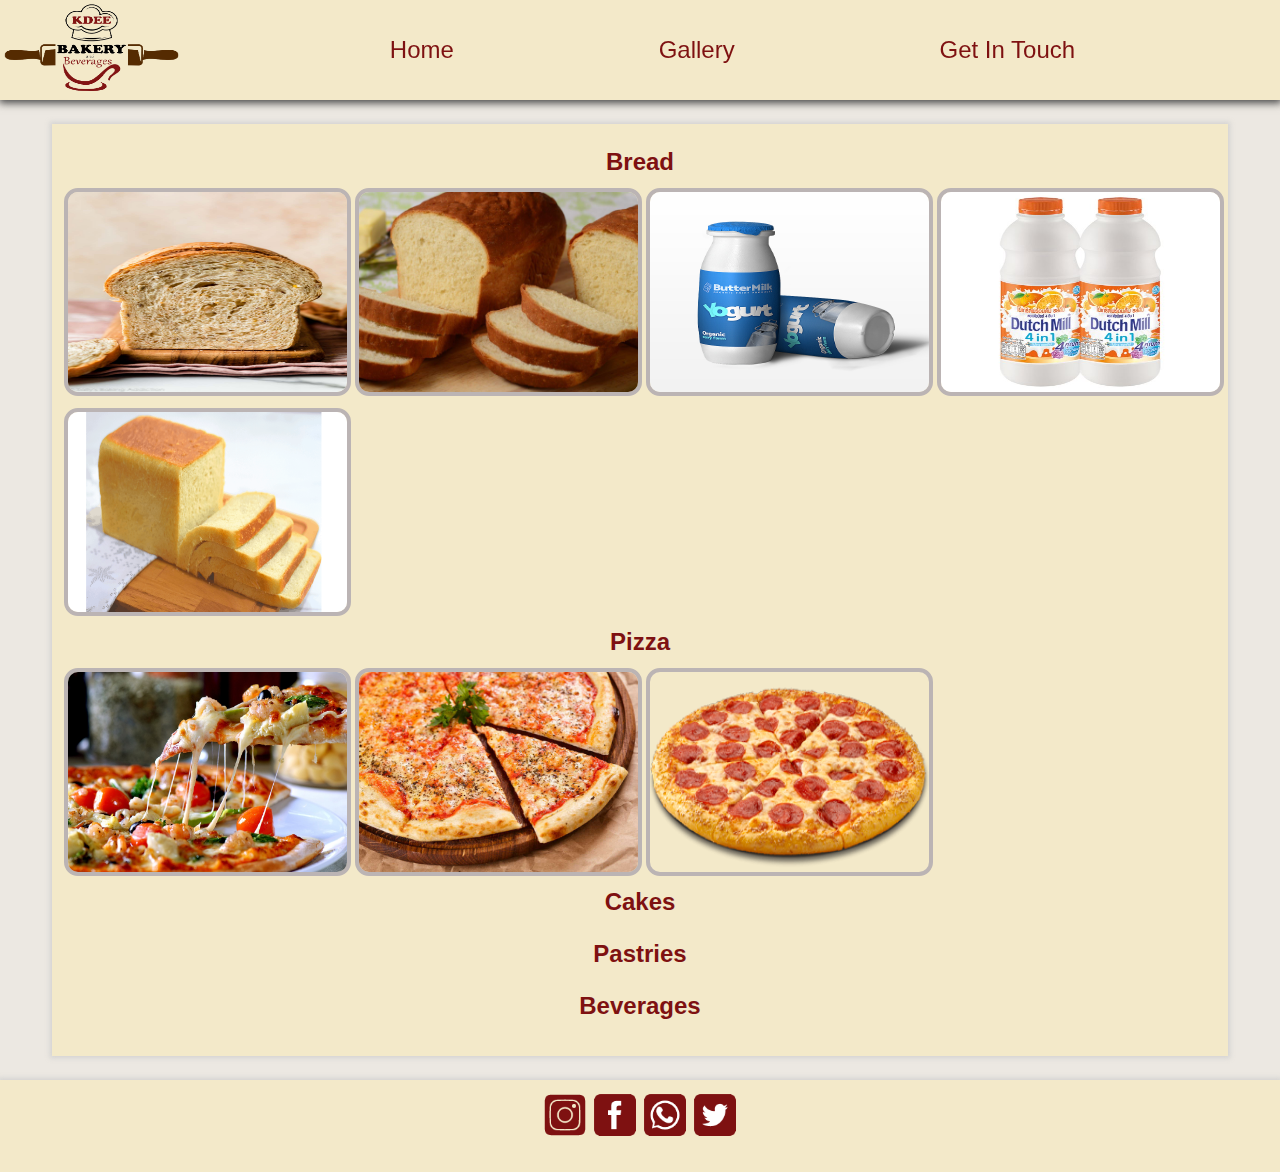
==== gallery.html @ 6b31b79c "Initial commit. This is a websit for KDee Bakery and Beverages" ====
<!DOCTYPE html>
<html lang="en">
<head>
    <meta charset="UTF-8">
    <meta http-equiv="X-UA-Compatible" content="IE=edge">
    <meta name="viewport" content="width=device-width, initial-scale=1.0">
    <meta name="description" content="Looking for the best bread, pizza and beverages in Ghana? We've got you covered, with high quality bread, scrumptious pizza and the sweetest beverages. Great taste is our hallmark!">
    <link rel="stylesheet" href="styles.css">
    <link href="https://fonts.googleapis.com/icon?family=Material+Icons"
      rel="stylesheet">
    <title>KDEE BAKERY & BEVERAGES | Gallery</title>
</head>
<body>
    <header>
    
        <span id="logo">
            <a href="index.html">
                <img src="images/actual_kdee_png-removebg-preview.png" alt="">
            </a>
        </span>
        
        <ul id="menu-items">
            <li>
                <a href="index.html">Home</a>
            </li>
            <li>
                <a href="#">Gallery</a>
            </li>
            <li>
                <a href="get_in_touch.html">Get In Touch</a>
            </li>
        </ul>
        <div id="hamburger-container">
            <button type="button" id="menu-btn" class="hamburger">
                <span class="hamburger-top"></span>
                <span class="hamburger-middle"></span>
                <span class="hamburger-bottom"></span>
            </button>
        </div>
    </header>
    <main>
        <div class="mobile-menu hidden" id="menu">
            <ul id="mobile-menu-items">
                <li>
                    <a href="index.html">Home</a>
                </li>
                <li>
                    <a href="#">Gallery</a>
                </li>
                <li>
                    <a href="get_in_touch.html">Get In Touch</a>
                </li>
            </ul>
        </div>
        <section>
            <h2>Bread</h2>
            <div class="images-container">
                <img src="images/multigrain-bread-loaf-2.jpg" alt="">
                <img src="images/whitesandwichbread.jpg" alt="">
                <img src="images/drinking-yogurt.jpg" alt="">
                <img src="images/yoghurt.jpg" alt="">
                <img src="images/2.png" alt="">
            </div>
        </section>

        <section>
            <h2>Pizza</h2>
            <div class="images-container">
                <img src="images/pizza-5179939_960_720.jpg" alt="">
                <img src="images/pizza.jpg" alt="">
                <img src="images/buildyourownpizza_0.png" alt="">
            </div>
        </section>

        <section>
            <h2>Cakes</h2>
            <div class="images-container">
                <!-- <img src="" alt="">
                <img src="" alt="">
                <img src="" alt="">
                <img src="" alt="">
                <img src="" alt="">   -->
            </div>
        </section>

        <section>
            <h2>Pastries</h2>
            <div class="images-container">
                <!-- <img src="" alt="">
                <img src="" alt="">
                <img src="" alt="">
                <img src="" alt="">
                <img src="" alt="">
                <img src="" alt="">   -->
            </div>
        </section>

        <section>
            <h2>Beverages</h2>
            <div class="images-container">
                <!-- <img src="" alt="">
                <img src="" alt="">
                <img src="" alt="">
                <img src="" alt="">   -->
            </div>
        </section>

        <div id="preview-container">
            <div id="cancel">X</div>
            <div class="slider-btn btn-left btn-round"><</div>
            <div class="slider-btn btn-right btn-round">></div>
            <img id="preview-image" src="images/2.png" alt="">
        </div>
        <script src="gallery.js"></script>
    </main>
    <footer>
        <a href="https://www.instagram.com"><img src="images/instagram_2.png" alt=""></a>
        <a href="https://www.facebook.com"><img src="images/facebook.png" alt=""></a>
        <a href="https://www.whatsapp.com"><img src="images/whatsapp.png" alt=""></a>
        <a href="https://www.twitter.com"><img src="images/twitter.png" alt=""></a>
    </footer>
</body>
</html>
---- styles.css ----
:root{
    --foreground: rgb(243, 233, 201);
    --primary: rgb(126, 17, 17);
}

*{
    margin: 0px 0px;
    color: #222;
    font-family: -apple-system, BlinkMacSystemFont, 'Segoe UI', Roboto, Oxygen, Ubuntu, Cantarell, 'Open Sans', 'Helvetica Neue', sans-serif;
    text-align: center;
}

body{
    background-color: rgb(236, 232, 226);
    /* background-image: url(images/pizza-5179939_960_720.jpg);
    background-repeat: no-repeat;
    background-size: cover; */
}

h2, h3 {
    color: var(--primary);
}

header{ 
    width: 100%;
    display: flex;
    justify-content: space-between;
    box-shadow: 0px 1px 8px 1.5px #444;
    background-color: var(--foreground);
    position: fixed;
    top: 0;
    z-index: 2;
}

#logo {
    width: 180px;
    height: 100px;
    padding: 0px;
    /* background-image: linear-gradient(45deg, rgb(233, 185, 97), pink); */
}

#logo img{
    width: 100%;
    height: 100%;
}

#menu-items{
    flex-grow: 1;
    display: flex;
    list-style-type: none;
    align-items: stretch;
    justify-content: space-evenly;
}

#menu-items li{
    margin-right: 35px;
    /* border: 1px solid red; */
    display: flex;
    align-items: center;
    /* margin: 0 auto;
    padding: inherit 0; */
}

#menu-items li:hover{
    transform: translateY(1px);
    border-bottom: 2px solid var(--primary);
}

a{
    text-decoration: none;
    color: var(--primary);
    font-size: 24px;
}

main{
    text-align: center;
    width: 90%;
    height: 90%;
    margin: 24px auto;
    margin-top: 124px;
    padding-top: 12px;
    padding-bottom: 24px;
    padding-left: 12px;
    padding-right: 12px;
    background-color: var(--foreground);
    box-shadow: 0px 0px 5px 2px rgba(204, 204, 204, 0.801);
}




#welcome{
    width: auto;
    text-align:center;
    background-image: radial-gradient( circle, var(--primary), var(--foreground));
    background-size:cover;
    background-position: center;
    background-repeat: no-repeat;
}

#slider-image{
    width: 80%;
    height: 300px;
    border-radius: 5px;
}

.fade {
    -webkit-animation-name: fade;
    -webkit-animation-duration: 1.5s;
    animation-name: fade;
    animation-duration: 1.5s;
  }
  
  @-webkit-keyframes fade {
    from {opacity: .4}
    to {opacity: 1}
  }
  
  @keyframes fade {
    from {opacity: .4}
    to {opacity: 1}
  }

#slider-container{
    margin-top: 24px;
    position: relative;
}

.slider-btn{
    position: absolute;
    top: 40%;
    padding: 12px 15px;
    background-color: var(--primary);
    color: var(--foreground);
    border-radius: 50%;
    text-align: center;
}

.slider-btn:hover{
    cursor: pointer;
    opacity: 0.8;
}

.btn-right{
    right: 2.2%;
    /* border-radius: 0% 50% 50% 0%; */
}

.btn-left{
    left: 2.2%;
    /* border-radius: 50% 0% 0% 50%; */
}

.btn-round{
    border-radius: 50%;
    text-align: center;
    background-color: rgba(34, 33, 33, 0.884);
}

#cancel{
    left: 0;
    color: red;
    width: 24px;
    font-weight: bold;
    font-size: 24px;
}

#cancel:hover{
    background-color: red;
    color: white;
    cursor: pointer;
}

#products{
    text-align: center;
    margin-top: 24px;
}

h1{
    color: var(--primary);
    text-decoration: underline;
}

section > h2{
    margin-top: 12px;
    margin-bottom: 12px;
}

#products > h2{
    margin-bottom: 12px;
    text-decoration: underline;
}

#products-container{
    /* border: 1px solid blue; */
    display: grid;
    grid-template-columns: 1fr 1fr 1fr 1fr 1fr 1fr;
    grid-gap: 24px;
}

.product-item{
    padding: 2px 12px;
    height: 240px;
    /* border: 1px solid green; */
}




.product-item img{
    width: 100%;
    height: 80%;
    border-radius: 14px;
    box-sizing: border-box;
}

.product-item img:hover{
    border: 2px solid rgb(211, 200, 200);
    opacity: 0.9;
}

footer{
    width: 100%;
    height: 72px;
    display: flex;
    margin: 0 auto;
    padding: 10px 0;
    justify-content: center;
    /* box-shadow: 0px 1px 8px 1.5px #444; */
    box-shadow: 0px 0px 5px 2px rgba(204, 204, 204, 0.801);
    background-color: var(--foreground);
    
}

footer img{
    width: 50px;
    height: 50px;
}


.images-container{
    
    width: 100%;
    display: grid;
    grid-template-columns:  1fr 1fr  1fr 1fr;
    gap: 12px;
}

.images-container img{
    /* width: 150px; */
    width: 100%;
    height: 200px;
    border-radius: 14px;
    border: 4px solid rgb(187, 180, 180);
    overflow: hidden;
    transition: .3s linear;
}

.images-container img:hover{
    cursor: pointer;
    transform: scale(1.05);
}

#preview-container{
    /* border: 1px solid green; */
    position: fixed;
    width: 100vw;
    height: 85vh;
    top: 100px;
    left: 0;
    background-color: rgba(27, 27, 27, 0.644);
    display: none;
    box-shadow: 0px 0px 4px 8px rgba(27, 27, 27, 0.644);
}


#preview-image{
    width: 90%;
    height: 90%;
}


#email-container{
    display: flex;
    justify-content: space-around;
}

#image-container{
    width: 60%;
}

#image-container img{
    width: 100%;
    height: 70vh;
}

#mail-section{
    box-sizing: border-box;
    padding: 5% 5px;
    width: 38%;
    border-left: 1px solid var(--primary);
    color: var(--primary);
    margin-bottom: 3px;
}

#hamburger-container{
    display: none;
    align-items: center;
    padding-right: 12px;
}

.hamburger{
    cursor: pointer;
    width: 24px;
    height: 24px;
    position: relative;
    background: none;
    border: none;
    z-index: 10;
    transition: all 0.25s;
}

.hamburger-top,
.hamburger-middle,
.hamburger-bottom{
    position: absolute;
    top: 0;
    left: 0;
    width: 24px;
    height: 2px;
    background: var(--primary);
    transform: rotate(0);
    transition: all 0.5s;
}

.hamburger-middle{
    transform: translateY(7px);
}

.hamburger-bottom{
    transform: translateY(14px);
}

.open .hamburger-top{
    transform: rotate(45deg) translateY(6px) translateX(6px);
}
.open .hamburger-middle{
    display: none;
}
.open .hamburger-bottom{
    transform: rotate(-45deg) translateY(6px) translateX(-6px);
}

.mobile-menu{
    z-index: 20;
    position: fixed;
    top: 103px;
    right: 0;
    width: 70%;
    height: 100%;
    background: var(--foreground);
    box-shadow: -1px 0px 8px 1.5px #444;
    transition: all 0.3s;
}

#mobile-menu-items{
    height: 50%;
    list-style-type:none;
    display: flex;
    flex-direction: column;
    justify-content: space-evenly;
}

#message{
    width: 250px;
    height: 100px;
}

.hidden{
    box-shadow: none;
    transform: translateX(100%);
}


/* -------------------Store Styles-----------------*/
.product-img{
    
}


/* ------------------------------------------------- */


@media (min-width:961px){

    #products-container{
        grid-template-columns: 1fr 1fr 1fr 1fr 1fr 1fr;
    }

    .product-item:nth-child(1){
        grid-column: span 2 ;
    }
    
    .product-item:nth-child(2){
        grid-column: span 2 ;
    }
    
    .product-item:nth-child(3){
        grid-column: span 2 ;
    }
    
    .product-item:nth-child(4){
        grid-column: 2/ span 2 ;
    }
    
    .product-item:nth-child(5){
        grid-column: 4 / span 2;
    }
    
}


@media (max-width: 1024px){
    body{
        text-align: center;
        padding: 0;
    }

    
    main{
        width: 96.8vw;
        margin: 24px 0;
        margin-top: 120px;
        /* padding: 16px;
        padding-bottom: 24px */
    }

    #products-container{
        /* border: 1px solid blue; */
        display: grid;
        grid-template-columns: repeat(12, 1fr);
        grid-gap: 24px;
    }
    

    .product-item:nth-child(1){
        grid-column: span 6 ;
    }
    
    .product-item:nth-child(2){
        grid-column: span 6 ;
    }
    
    .product-item:nth-child(3){
        grid-column: span 6 ;
    }
    
    .product-item:nth-child(4){
        grid-column: span 6 ;
    }
    
    .product-item:nth-child(5){
        grid-column: 4 / span 6;
    }
    
    .images-container{
        grid-template-columns: 1fr 1fr 1fr;
    }

}




@media (max-width: 768px){
    body{
        max-width:94vw;
        text-align: center;
        padding: 0;
        align-content: center;
    }
    main{
        width: 100%;
        height: 100%;
        margin: 24px 0;
        padding: 11px;
        margin-top: 120px;
    }
    header{
        max-width: 100%;
    }

    #menu-items{
        display: none;
    }

    #hamburger-container{
        display: flex;
    }

    #products-container{
        grid-template-columns: 1fr;
        column-gap: 12px;
    }

    .product-item{
        padding: 2px 4px;
    }

    .product-item img{
        width: 80%;
        height: 64%;
    }

    .product-item:nth-child(1){
        grid-column: span 1 ;
    }
    
    .product-item:nth-child(2){
        grid-column: span 1 ;
    }
    
    .product-item:nth-child(3){
        grid-column: span 1 ;
    }
    
    .product-item:nth-child(4){
        grid-column: span 1 ;
    }
    
    .product-item:nth-child(5){
        grid-column: span 1;
    }

    #email-container{
        height: 100%;
        flex-direction: column;
        align-items: center;
        justify-content: space-around;
    }

    .images-container{
        justify-items: center;
        padding: auto;
        grid-template-columns: 1fr;
    }

    .images-container img{
        width: 80%;
    }

    #image-container{
        width: 80%;
    }

    #image-container img{
        height: 30vh;
    }

    #mail-section{
        width: 50%;
        border: none;
        padding: 5% auto;
    }

    #message{
        width: 42vw;
    }

    footer{
    width: 100%;
    margin: 0;
    padding: 0 11px;
    }


}
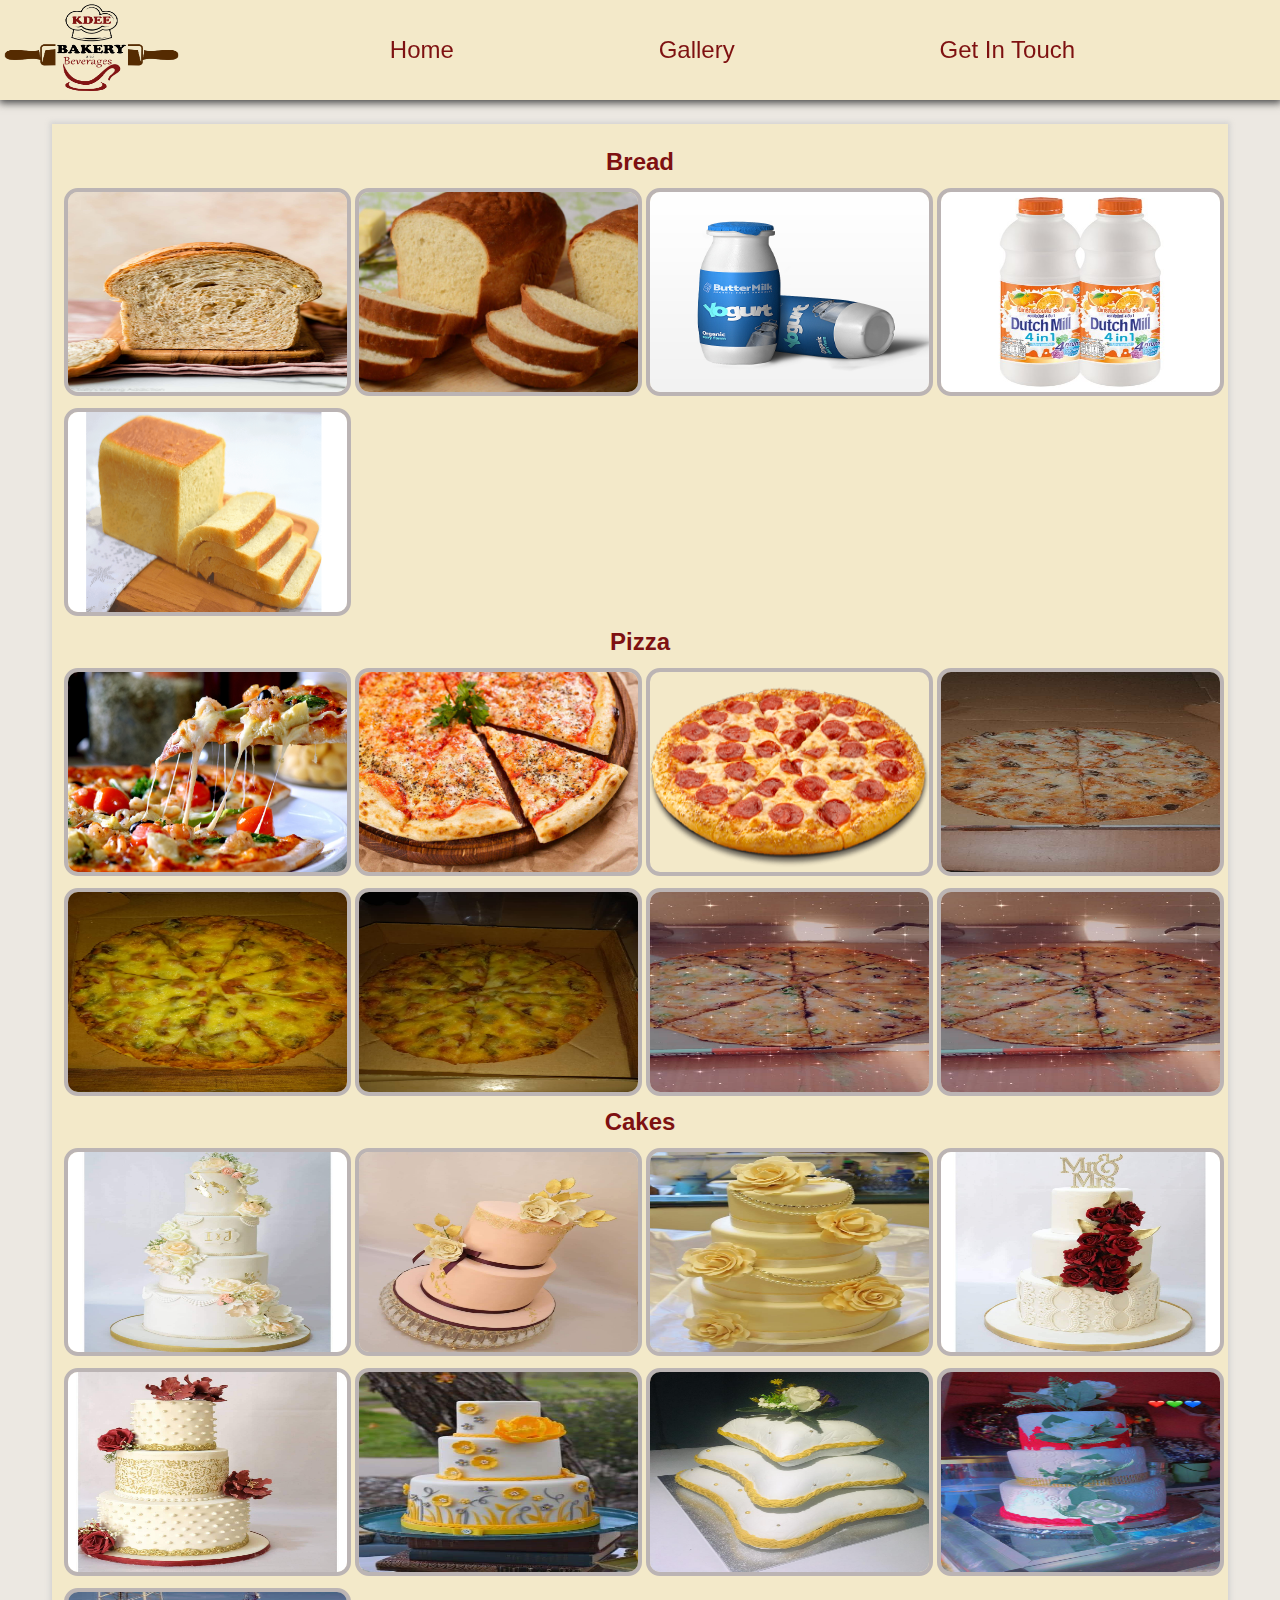
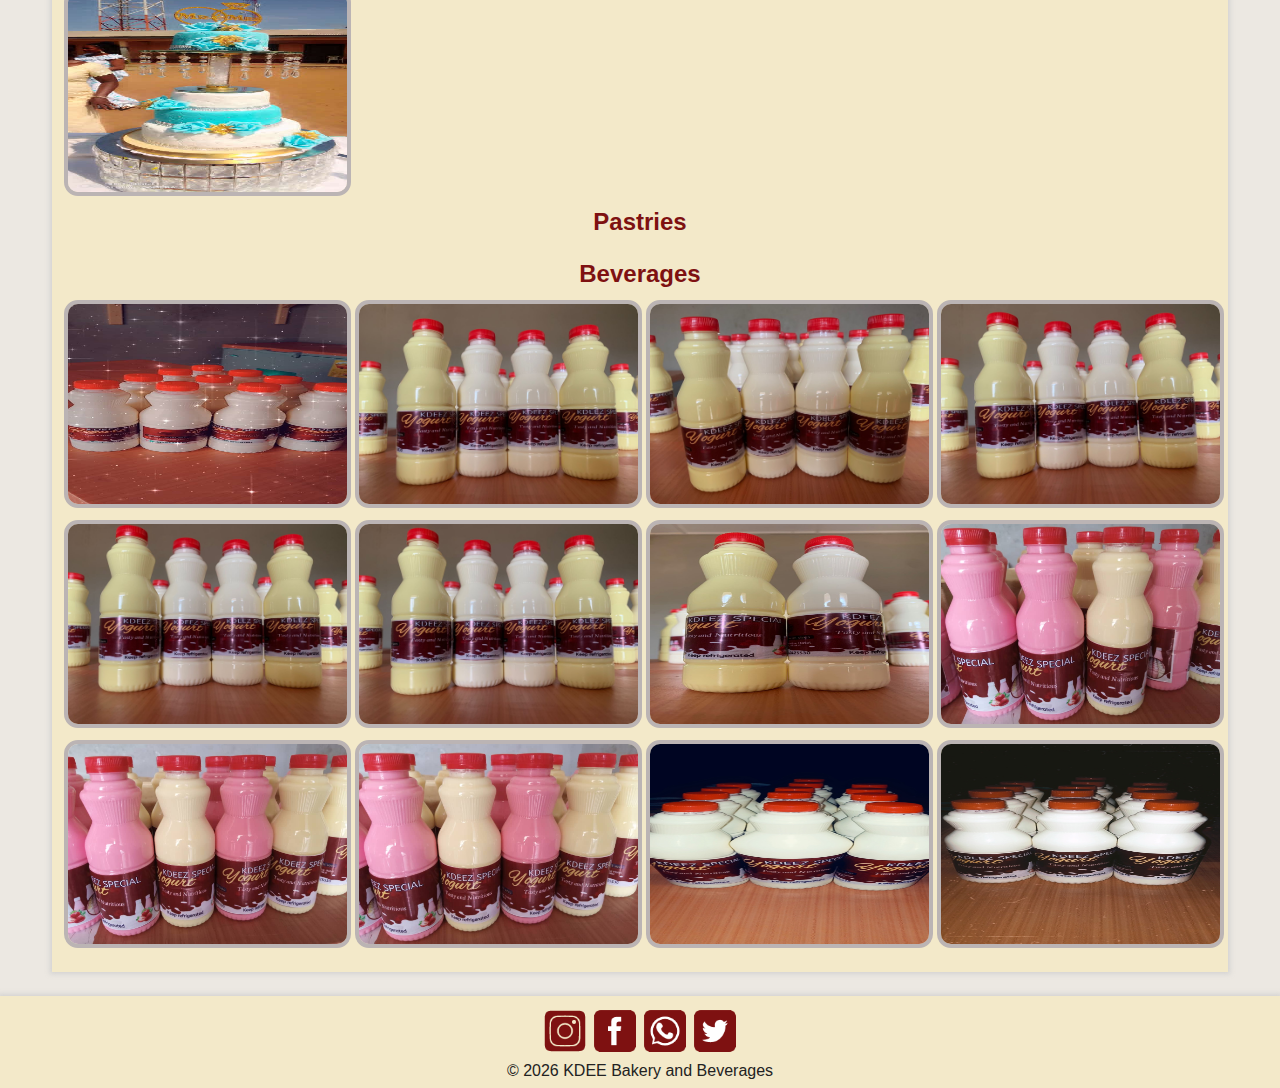
==== commit f41ed4b4: "Added images for the cake, pizza, and beverage sections of the gallery page. Inserted a copyright ta" ====
--- a/gallery.html
+++ b/gallery.html
@@ -5,6 +5,7 @@
     <meta http-equiv="X-UA-Compatible" content="IE=edge">
     <meta name="viewport" content="width=device-width, initial-scale=1.0">
     <meta name="description" content="Looking for the best bread, pizza and beverages in Ghana? We've got you covered, with high quality bread, scrumptious pizza and the sweetest beverages. Great taste is our hallmark!">
+    <link rel="icon" type="image/x-icon" href="images/actual_kdee_png-removebg-preview.png">
     <link rel="stylesheet" href="styles.css">
     <link href="https://fonts.googleapis.com/icon?family=Material+Icons"
       rel="stylesheet">
@@ -54,7 +55,7 @@
         </div>
         <section>
             <h2>Bread</h2>
-            <div class="images-container">
+            <div id="bread" class="images-container">
                 <img src="images/multigrain-bread-loaf-2.jpg" alt="">
                 <img src="images/whitesandwichbread.jpg" alt="">
                 <img src="images/drinking-yogurt.jpg" alt="">
@@ -65,27 +66,37 @@
 
         <section>
             <h2>Pizza</h2>
-            <div class="images-container">
+            <di id="pizza" class="images-container">
                 <img src="images/pizza-5179939_960_720.jpg" alt="">
                 <img src="images/pizza.jpg" alt="">
                 <img src="images/buildyourownpizza_0.png" alt="">
+                <!-- ---------------------------------------------- -->
+                <img src="images/original_images/p1.jpeg" alt="kdee pizza">
+                <img src="images/original_images/p2.jpeg" alt="kdee pizza">
+                <img src="images/original_images/p3.jpeg" alt="kdee pizza">
+                <img src="images/original_images/p4.jpeg" alt="kdee pizza">
+                <img src="images/original_images/p5.jpeg" alt="kdee pizza">
             </div>
         </section>
 
         <section>
             <h2>Cakes</h2>
-            <div class="images-container">
-                <!-- <img src="" alt="">
-                <img src="" alt="">
-                <img src="" alt="">
-                <img src="" alt="">
-                <img src="" alt="">   -->
+            <div id="cakes" class="images-container">
+                <img src="images/original_images/c1.jpeg" alt="kdee cake">
+                <img src="images/original_images/c2.jpeg" alt="kdee cake">
+                <img src="images/original_images/c3.jpeg" alt="kdee cake">
+                <img src="images/original_images/c4.jpeg" alt="kdee cake">
+                <img src="images/original_images/c5.jpeg" alt="kdee cake">
+                <img src="images/original_images/c6.jpeg" alt="kdee cake">
+                <img src="images/original_images/c7.jpeg" alt="kdee cake">
+                <img src="images/original_images/c8.jpeg" alt="kdee cake">
+                <img src="images/original_images/c9.jpeg" alt="kdee cake">  
             </div>
         </section>
 
         <section>
             <h2>Pastries</h2>
-            <div class="images-container">
+            <div id="pastries" class="images-container">
                 <!-- <img src="" alt="">
                 <img src="" alt="">
                 <img src="" alt="">
@@ -97,11 +108,19 @@
 
         <section>
             <h2>Beverages</h2>
-            <div class="images-container">
-                <!-- <img src="" alt="">
-                <img src="" alt="">
-                <img src="" alt="">
-                <img src="" alt="">   -->
+            <div id="beverages" class="images-container">
+                <img src="images/original_images/b1.jpeg" alt="kdee yoghurt">
+                <img src="images/original_images/b2.jpeg" alt="kdee yoghurt">
+                <img src="images/original_images/b3.jpeg" alt="kdee yoghurt">
+                <img src="images/original_images/b4.jpeg" alt="kdee yoghurt">
+                <img src="images/original_images/b5.jpeg" alt="kdee yoghurt">
+                <img src="images/original_images/b6.jpeg" alt="kdee yoghurt">
+                <img src="images/original_images/b7.jpeg" alt="kdee yoghurt">
+                <img src="images/original_images/b8.jpeg" alt="kdee yoghurt">
+                <img src="images/original_images/b9.jpeg" alt="kdee yoghurt">
+                <img src="images/original_images/b10.jpeg" alt="kdee yoghurt">
+                <img src="images/original_images/b11.jpeg" alt="kdee yoghurt">
+                <img src="images/original_images/b12.jpeg" alt="kdee yoghurt">  
             </div>
         </section>
 
@@ -109,15 +128,18 @@
             <div id="cancel">X</div>
             <div class="slider-btn btn-left btn-round"><</div>
             <div class="slider-btn btn-right btn-round">></div>
-            <img id="preview-image" src="images/2.png" alt="">
+            <img id="preview-image" src="" alt="">
         </div>
         <script src="gallery.js"></script>
     </main>
     <footer>
-        <a href="https://www.instagram.com"><img src="images/instagram_2.png" alt=""></a>
-        <a href="https://www.facebook.com"><img src="images/facebook.png" alt=""></a>
-        <a href="https://www.whatsapp.com"><img src="images/whatsapp.png" alt=""></a>
-        <a href="https://www.twitter.com"><img src="images/twitter.png" alt=""></a>
+        <div id="media-links">
+            <a href="https://www.instagram.com"><img src="images/instagram_2.png" alt=""></a>
+            <a href="https://www.facebook.com"><img src="images/facebook.png" alt=""></a>
+            <a href="https://www.whatsapp.com"><img src="images/whatsapp.png" alt=""></a>
+            <a href="https://www.twitter.com"><img src="images/twitter.png" alt=""></a>
+        </div>
+        <div>&copy <span id="copyright-date"></span> KDEE Bakery and Beverages</div>
     </footer>
 </body>
 </html>--- a/styles.css
+++ b/styles.css
@@ -99,7 +99,7 @@
 }
 
 #slider-image{
-    width: 80%;
+    width: 70%;
     height: 300px;
     border-radius: 5px;
 }
@@ -222,10 +222,8 @@
 footer{
     width: 100%;
     height: 72px;
-    display: flex;
     margin: 0 auto;
     padding: 10px 0;
-    justify-content: center;
     /* box-shadow: 0px 1px 8px 1.5px #444; */
     box-shadow: 0px 0px 5px 2px rgba(204, 204, 204, 0.801);
     background-color: var(--foreground);
@@ -235,6 +233,11 @@
 footer img{
     width: 50px;
     height: 50px;
+}
+
+#media-links{
+    display: flex;
+    justify-content: center;
 }
 
 
@@ -265,7 +268,7 @@
     /* border: 1px solid green; */
     position: fixed;
     width: 100vw;
-    height: 85vh;
+    height: 90vh;
     top: 100px;
     left: 0;
     background-color: rgba(27, 27, 27, 0.644);
@@ -275,7 +278,7 @@
 
 
 #preview-image{
-    width: 90%;
+    width: 65%;
     height: 90%;
 }
 
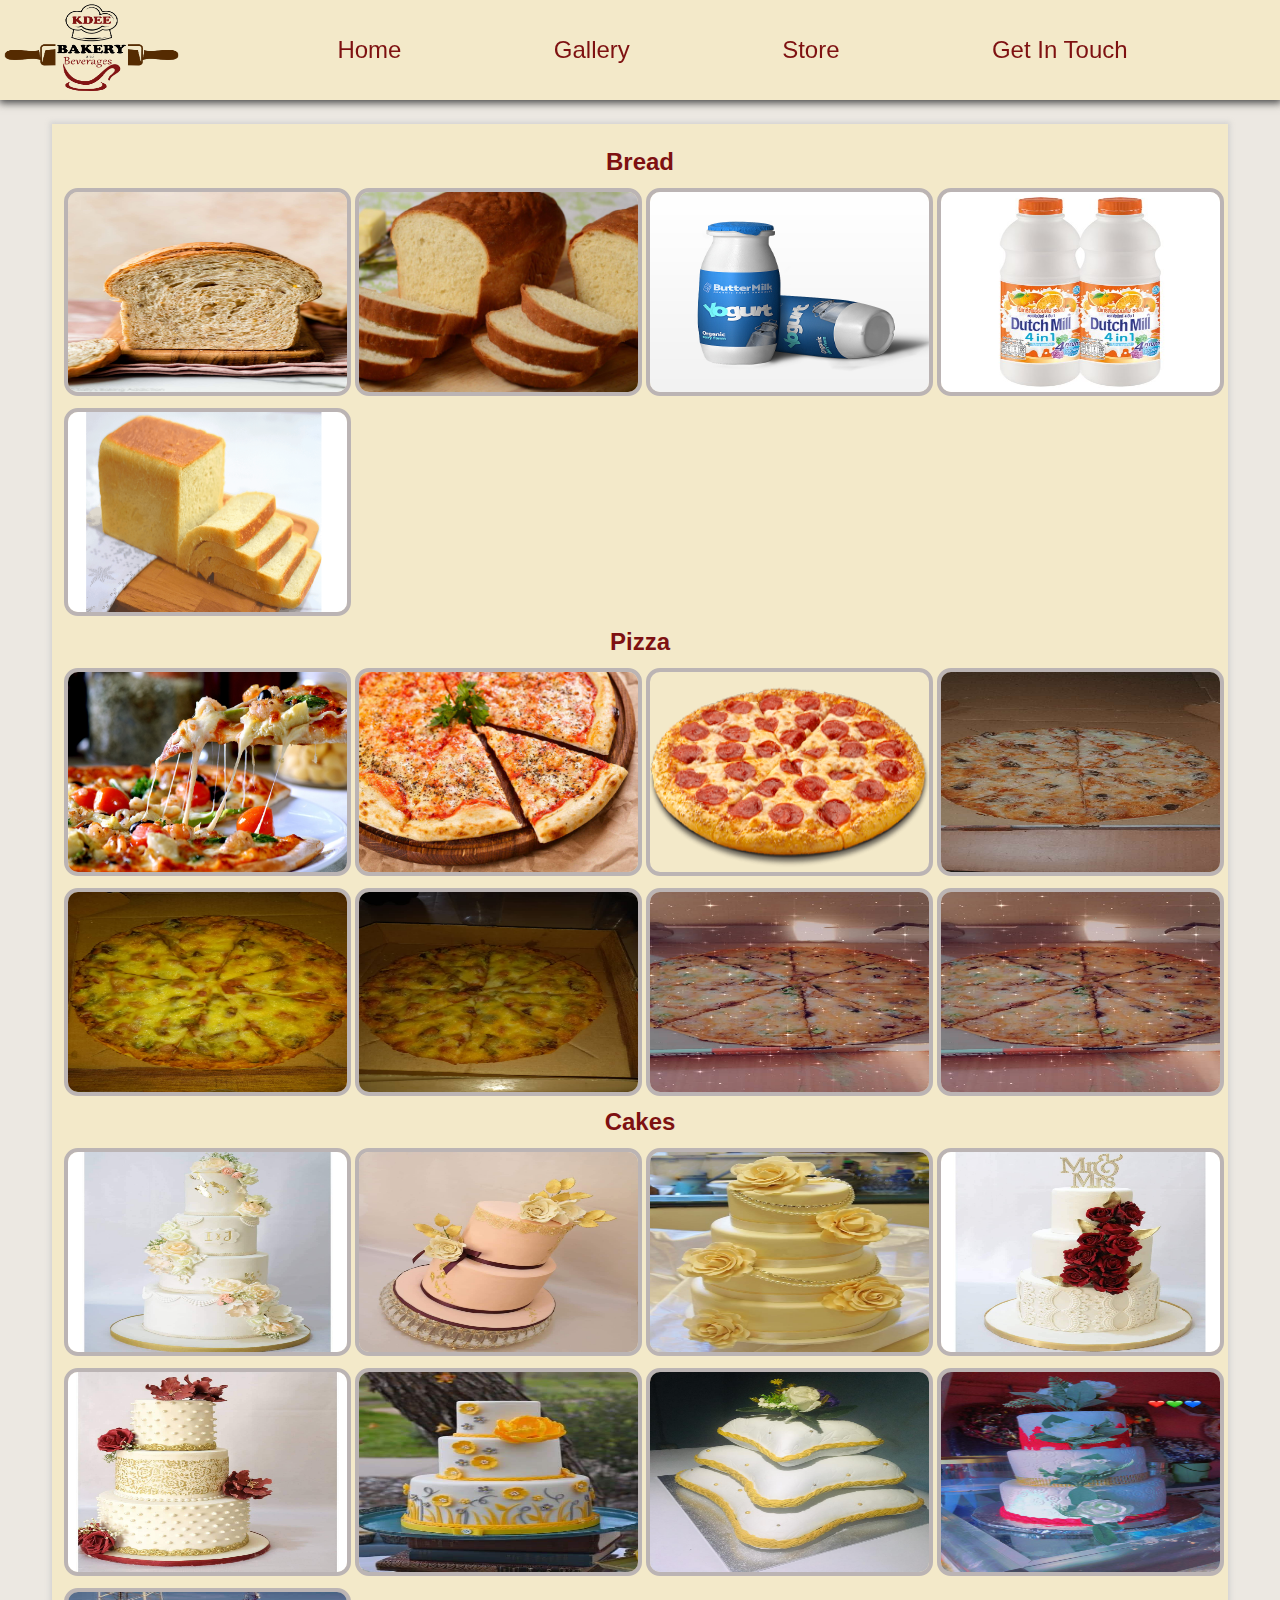
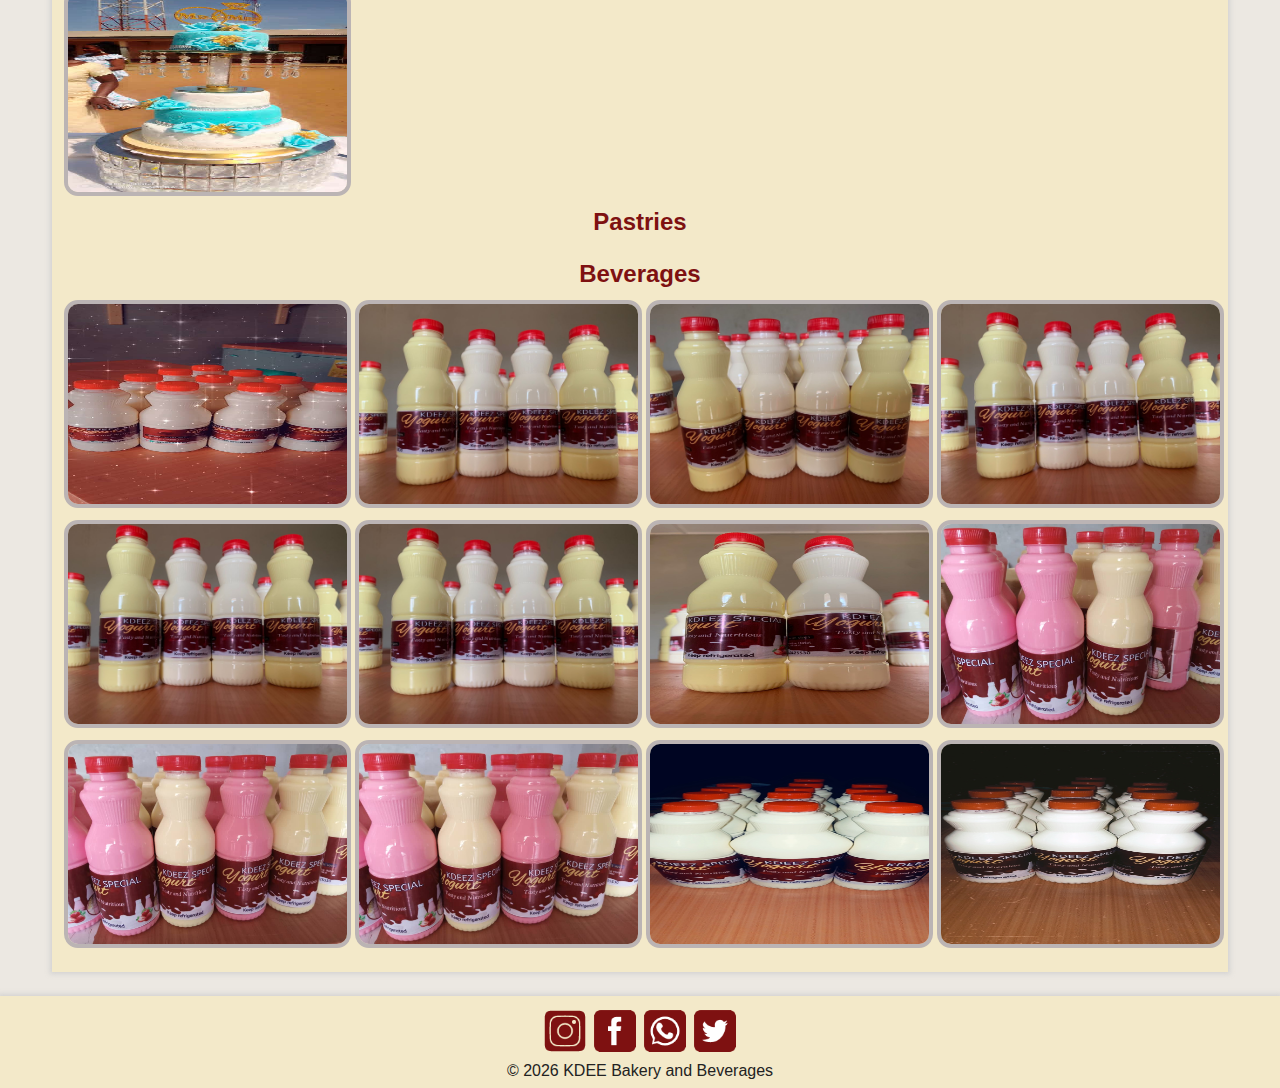
==== commit 3c494bf4: "added a store page with an ordering system with a map for deliveries" ====
--- a/gallery.html
+++ b/gallery.html
@@ -28,6 +28,9 @@
                 <a href="#">Gallery</a>
             </li>
             <li>
+                <a href="store.html">Store</a>
+            </li>
+            <li>
                 <a href="get_in_touch.html">Get In Touch</a>
             </li>
         </ul>
@@ -47,6 +50,9 @@
                 </li>
                 <li>
                     <a href="#">Gallery</a>
+                </li>
+                <li>
+                    <a href="store.html">Store</a>
                 </li>
                 <li>
                     <a href="get_in_touch.html">Get In Touch</a>
@@ -130,7 +136,6 @@
             <div class="slider-btn btn-right btn-round">></div>
             <img id="preview-image" src="" alt="">
         </div>
-        <script src="gallery.js"></script>
     </main>
     <footer>
         <div id="media-links">
@@ -141,5 +146,6 @@
         </div>
         <div>&copy <span id="copyright-date"></span> KDEE Bakery and Beverages</div>
     </footer>
+    <script src="gallery.js"></script>
 </body>
 </html>--- a/styles.css
+++ b/styles.css
@@ -29,7 +29,7 @@
     background-color: var(--foreground);
     position: fixed;
     top: 0;
-    z-index: 2;
+    z-index: 10;
 }
 
 #logo {
@@ -357,7 +357,7 @@
 .mobile-menu{
     z-index: 20;
     position: fixed;
-    top: 103px;
+    top: 102px;
     right: 0;
     width: 70%;
     height: 100%;
@@ -386,9 +386,6 @@
 
 
 /* -------------------Store Styles-----------------*/
-.product-img{
-    
-}
 
 
 /* ------------------------------------------------- */
@@ -560,6 +557,16 @@
         height: 30vh;
     }
 
+    #cancel{
+        margin-bottom: 10vh;
+        margin-top: 1.3vh;
+    }
+
+    #preview-image{
+        margin-top: 5vh;
+        height: 50vh;
+    }
+
     #mail-section{
         width: 50%;
         border: none;
